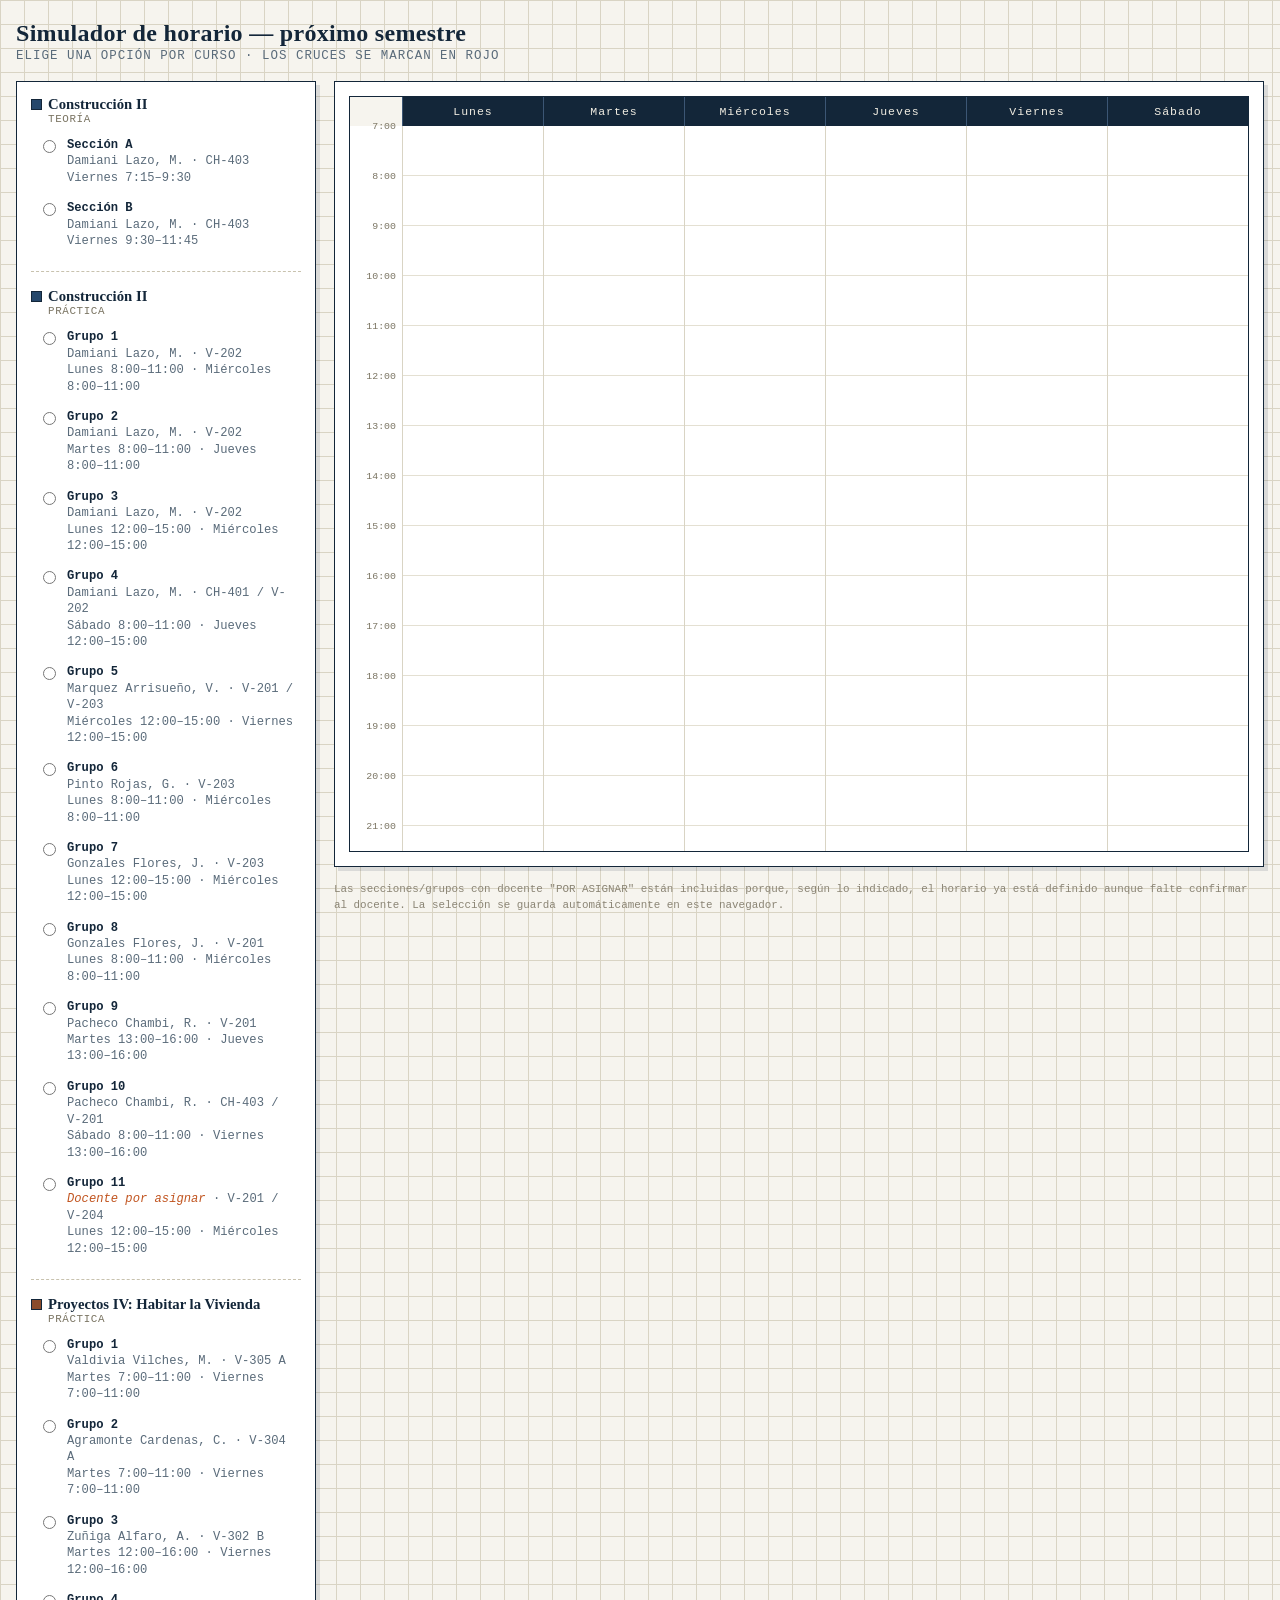
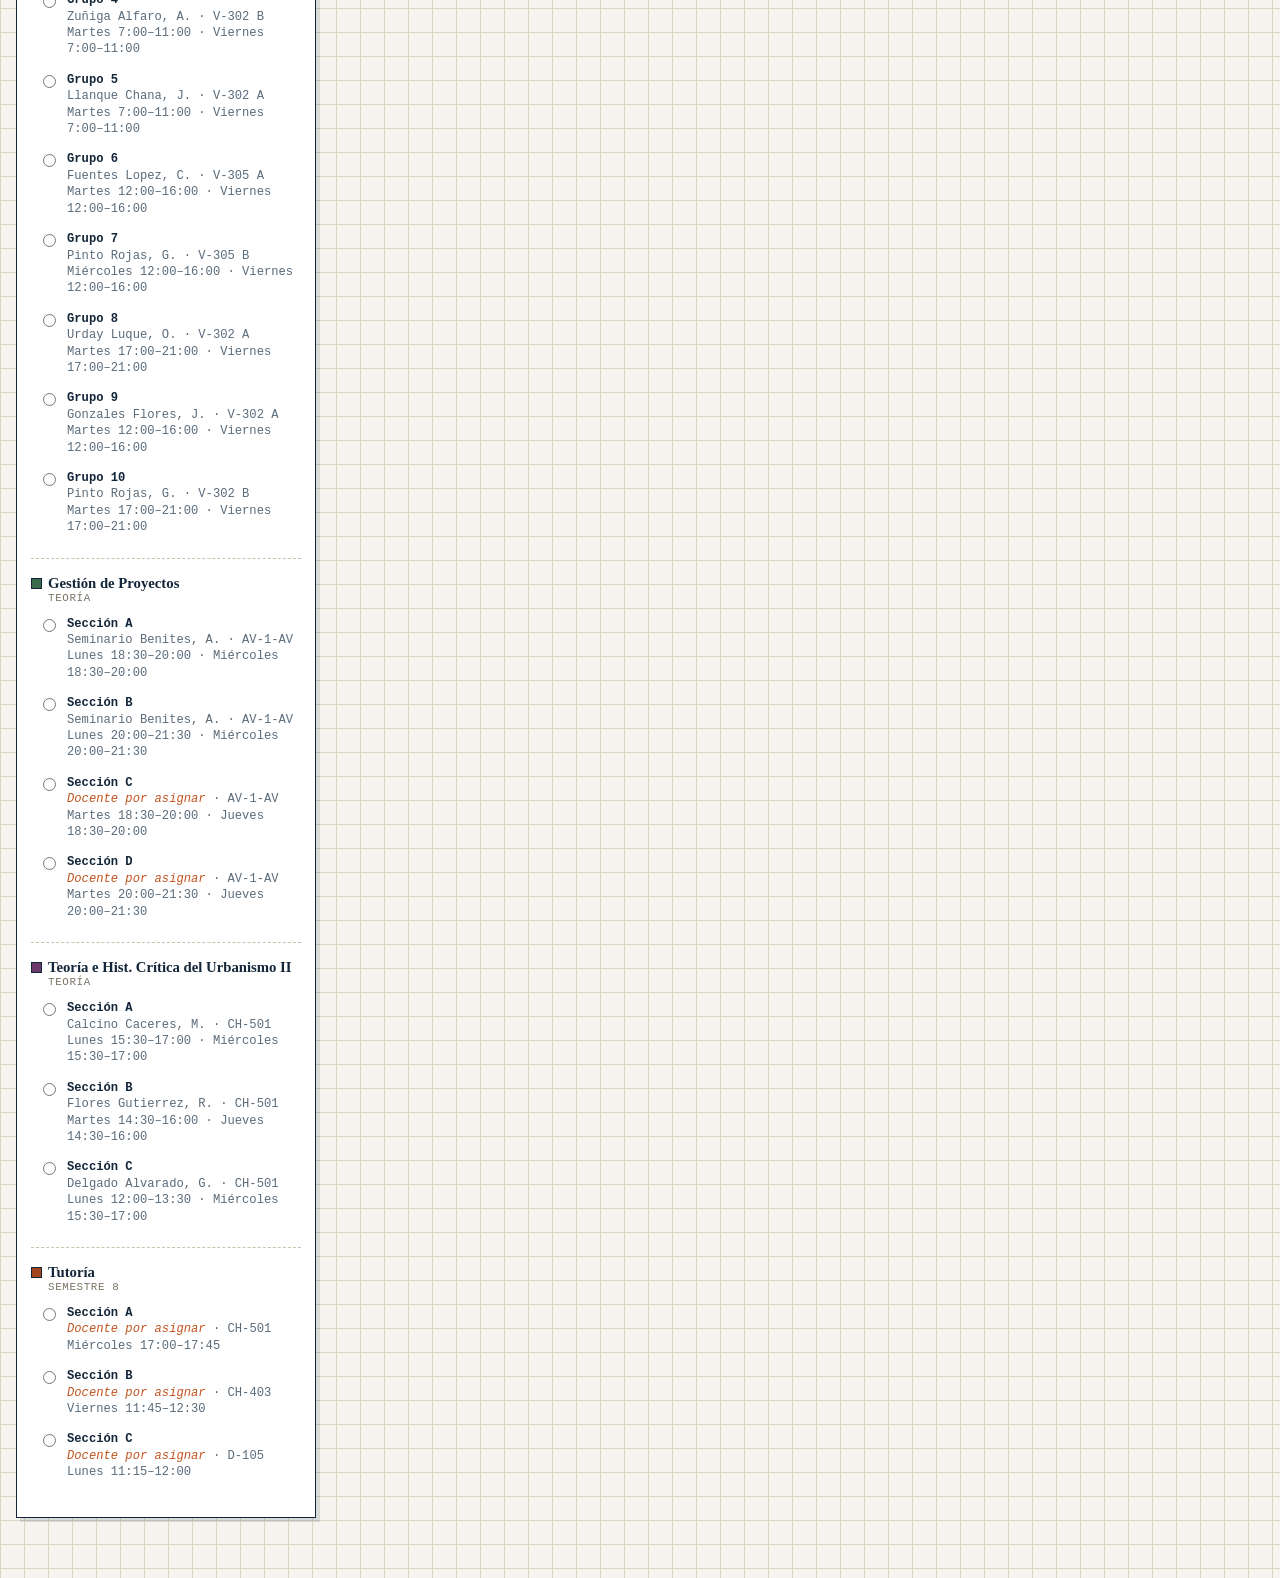
==== SIMULADOR-HORARIO.html @ 39f93ab5 "Create SIMULADOR-HORARIO.html" ====
<!DOCTYPE html>
<html lang="es">
<head>
<meta charset="UTF-8">
<meta name="viewport" content="width=device-width, initial-scale=1.0">
<title>Simulador de Horario — Próximo Semestre</title>
<style>
  :root{
    --paper:#f6f4ee;
    --paper-line:#d9d4c4;
    --ink:#1c2b3a;
    --blue:#25476b;
    --blue-deep:#132639;
    --accent:#c1541f;
    --danger:#b3261e;
    --danger-bg:#fdeceb;
    --ok:#3a6b4c;
    --card:#ffffff;
  }
  *{box-sizing:border-box;}
  body{
    margin:0;
    background:var(--paper);
    background-image:
      linear-gradient(var(--paper-line) 1px, transparent 1px),
      linear-gradient(90deg, var(--paper-line) 1px, transparent 1px);
    background-size:24px 24px;
    color:var(--ink);
    font-family:'Courier New', ui-monospace, monospace;
    padding:20px 16px 60px;
  }
  h1{
    font-family:'Georgia', serif;
    font-size:1.5rem;
    letter-spacing:0.3px;
    margin:0 0 2px;
    color:var(--blue-deep);
  }
  .subtitle{
    font-size:0.78rem;
    color:#5a6b7a;
    margin:0 0 18px;
    text-transform:uppercase;
    letter-spacing:1px;
  }
  .layout{
    display:grid;
    grid-template-columns: 300px 1fr;
    gap:18px;
    align-items:start;
  }
  @media (max-width: 880px){
    .layout{grid-template-columns:1fr;}
  }
  .panel{
    background:var(--card);
    border:1.5px solid var(--blue-deep);
    box-shadow:4px 4px 0 rgba(19,38,57,0.12);
    padding:14px;
  }
  .course-group{
    margin-bottom:16px;
    padding-bottom:14px;
    border-bottom:1px dashed #c8c2ae;
  }
  .course-group:last-child{border-bottom:none;margin-bottom:0;}
  .course-title{
    font-family:'Georgia', serif;
    font-size:0.92rem;
    font-weight:bold;
    color:var(--blue-deep);
    display:flex;
    align-items:center;
    gap:6px;
  }
  .swatch{
    width:11px;height:11px;
    border:1px solid var(--blue-deep);
    display:inline-block;
    flex-shrink:0;
  }
  .course-sub{
    font-size:0.68rem;
    color:#7a7462;
    text-transform:uppercase;
    letter-spacing:0.6px;
    margin:0 0 6px 17px;
  }
  .option{
    display:flex;
    align-items:flex-start;
    gap:8px;
    padding:5px 6px;
    margin:2px 0;
    cursor:pointer;
    font-size:0.76rem;
    line-height:1.35;
    border:1px solid transparent;
  }
  .option:hover{background:#f1efe6;}
  .option input{margin-top:3px;accent-color:var(--blue);flex-shrink:0;}
  .option .opt-label{font-weight:bold;color:var(--blue-deep);}
  .option .opt-meta{color:#5a6b7a;display:block;}
  .option.selected{background:#eef2ea;border-color:var(--ok);}
  .por-asignar{color:var(--accent);font-style:italic;}
  .clear-btn{
    font-size:0.65rem;
    color:var(--accent);
    text-decoration:underline;
    cursor:pointer;
    margin:2px 0 0 17px;
    display:inline-block;
    background:none;border:none;padding:0;
    font-family:inherit;
  }
  .warning-banner{
    background:var(--danger-bg);
    border:1.5px solid var(--danger);
    color:var(--danger);
    padding:10px 14px;
    font-size:0.8rem;
    margin-bottom:14px;
    display:none;
    line-height:1.5;
  }
  .warning-banner.show{display:block;}
  .warning-banner strong{display:block;margin-bottom:4px;font-size:0.82rem;}
  .no-conflict{
    background:#eef2ea;
    border:1.5px solid var(--ok);
    color:var(--ok);
    padding:8px 14px;
    font-size:0.78rem;
    margin-bottom:14px;
  }
  .grid-wrap{overflow-x:auto;}
  .schedule{
    position:relative;
    display:grid;
    grid-template-columns: 52px repeat(6, minmax(110px,1fr));
    border:1.5px solid var(--blue-deep);
    min-width:760px;
  }
  .day-head{
    background:var(--blue-deep);
    color:#f1ede2;
    text-align:center;
    font-size:0.72rem;
    letter-spacing:1px;
    padding:8px 4px;
    border-left:1px solid #3c5674;
  }
  .day-head.corner{background:var(--paper);border-left:none;}
  .hour-col{
    position:relative;
    border-left:1px solid #d9d4c4;
    background: repeating-linear-gradient(
      to bottom,
      transparent,
      transparent 49px,
      #e4e0d2 49px,
      #e4e0d2 50px
    );
  }
  .hour-labels{position:relative;}
  .hour-label{
    position:absolute;
    right:6px;
    transform:translateY(-50%);
    font-size:0.62rem;
    color:#7a7462;
  }
  .block{
    position:absolute;
    left:2px;right:2px;
    border-radius:2px;
    padding:4px 5px;
    font-size:0.62rem;
    line-height:1.25;
    color:#fff;
    overflow:hidden;
    box-shadow:1px 1px 0 rgba(0,0,0,0.15);
    border:1px solid rgba(0,0,0,0.2);
  }
  .block.conflict{
    outline:2px solid var(--danger);
    outline-offset:-2px;
    animation:pulse 1.4s infinite;
  }
  @keyframes pulse{
    0%,100%{box-shadow:1px 1px 0 rgba(0,0,0,0.15);}
    50%{box-shadow:0 0 0 3px rgba(179,38,30,0.35);}
  }
  .block strong{display:block;font-size:0.66rem;}
  .footer-note{
    font-size:0.68rem;
    color:#8a8474;
    margin-top:14px;
    line-height:1.5;
  }
</style>
</head>
<body>

<h1>Simulador de horario — próximo semestre</h1>
<p class="subtitle">Elige una opción por curso · los cruces se marcan en rojo</p>

<div class="layout">

  <div class="panel" id="course-panel"></div>

  <div>
    <div id="warning-banner" class="warning-banner"></div>
    <div id="no-conflict" class="no-conflict" style="display:none;">✓ Sin cruces de horario con la selección actual.</div>
    <div class="panel grid-wrap">
      <div class="schedule" id="schedule"></div>
    </div>
    <p class="footer-note">
      Las secciones/grupos con docente "POR ASIGNAR" están incluidas porque, según lo indicado, el horario ya está definido aunque falte confirmar al docente.
      La selección se guarda automáticamente en este navegador.
    </p>
  </div>

</div>

<script>
const DAYS = ["LUN","MAR","MIE","JUE","VIE","SAB"];
const DAY_NAMES = {LUN:"Lunes",MAR:"Martes",MIE:"Miércoles",JUE:"Jueves",VIE:"Viernes",SAB:"Sábado"};
const START_HOUR = 7;   // 7:00
const END_HOUR = 21.5;  // 21:30
const PX_PER_MIN = 50/60;

function t(str){ // "7:15" -> minutes
  const [h,m] = str.split(":").map(Number);
  return h*60+m;
}

const COLORS = ["#25476b","#8a4b2b","#3a6b4c","#6b3a6b","#a1461f","#2f6b6b"];

const courseGroups = [
  {
    id:"constr2-teo", course:"Construcción II", label:"Teoría", color:COLORS[0],
    options:[
      {id:"A", docente:"Damiani Lazo, M.", ambiente:"CH-403", sessions:[{day:"VIE",start:"7:15",end:"9:30"}]},
      {id:"B", docente:"Damiani Lazo, M.", ambiente:"CH-403", sessions:[{day:"VIE",start:"9:30",end:"11:45"}]},
    ]
  },
  {
    id:"constr2-prac", course:"Construcción II", label:"Práctica", color:COLORS[0],
    options:[
      {id:"1", docente:"Damiani Lazo, M.", ambiente:"V-202", sessions:[{day:"LUN",start:"8:00",end:"11:00"},{day:"MIE",start:"8:00",end:"11:00"}]},
      {id:"2", docente:"Damiani Lazo, M.", ambiente:"V-202", sessions:[{day:"MAR",start:"8:00",end:"11:00"},{day:"JUE",start:"8:00",end:"11:00"}]},
      {id:"3", docente:"Damiani Lazo, M.", ambiente:"V-202", sessions:[{day:"LUN",start:"12:00",end:"15:00"},{day:"MIE",start:"12:00",end:"15:00"}]},
      {id:"4", docente:"Damiani Lazo, M.", ambiente:"CH-401 / V-202", sessions:[{day:"SAB",start:"8:00",end:"11:00"},{day:"JUE",start:"12:00",end:"15:00"}]},
      {id:"5", docente:"Marquez Arrisueño, V.", ambiente:"V-201 / V-203", sessions:[{day:"MIE",start:"12:00",end:"15:00"},{day:"VIE",start:"12:00",end:"15:00"}]},
      {id:"6", docente:"Pinto Rojas, G.", ambiente:"V-203", sessions:[{day:"LUN",start:"8:00",end:"11:00"},{day:"MIE",start:"8:00",end:"11:00"}]},
      {id:"7", docente:"Gonzales Flores, J.", ambiente:"V-203", sessions:[{day:"LUN",start:"12:00",end:"15:00"},{day:"MIE",start:"12:00",end:"15:00"}]},
      {id:"8", docente:"Gonzales Flores, J.", ambiente:"V-201", sessions:[{day:"LUN",start:"8:00",end:"11:00"},{day:"MIE",start:"8:00",end:"11:00"}]},
      {id:"9", docente:"Pacheco Chambi, R.", ambiente:"V-201", sessions:[{day:"MAR",start:"13:00",end:"16:00"},{day:"JUE",start:"13:00",end:"16:00"}]},
      {id:"10", docente:"Pacheco Chambi, R.", ambiente:"CH-403 / V-201", sessions:[{day:"SAB",start:"8:00",end:"11:00"},{day:"VIE",start:"13:00",end:"16:00"}]},
      {id:"11", docente:"POR ASIGNAR", ambiente:"V-201 / V-204", sessions:[{day:"LUN",start:"12:00",end:"15:00"},{day:"MIE",start:"12:00",end:"15:00"}]},
    ]
  },
  {
    id:"proy4-prac", course:"Proyectos IV: Habitar la Vivienda", label:"Práctica", color:COLORS[1],
    options:[
      {id:"1", docente:"Valdivia Vilches, M.", ambiente:"V-305 A", sessions:[{day:"MAR",start:"7:00",end:"11:00"},{day:"VIE",start:"7:00",end:"11:00"}]},
      {id:"2", docente:"Agramonte Cardenas, C.", ambiente:"V-304 A", sessions:[{day:"MAR",start:"7:00",end:"11:00"},{day:"VIE",start:"7:00",end:"11:00"}]},
      {id:"3", docente:"Zuñiga Alfaro, A.", ambiente:"V-302 B", sessions:[{day:"MAR",start:"12:00",end:"16:00"},{day:"VIE",start:"12:00",end:"16:00"}]},
      {id:"4", docente:"Zuñiga Alfaro, A.", ambiente:"V-302 B", sessions:[{day:"MAR",start:"7:00",end:"11:00"},{day:"VIE",start:"7:00",end:"11:00"}]},
      {id:"5", docente:"Llanque Chana, J.", ambiente:"V-302 A", sessions:[{day:"MAR",start:"7:00",end:"11:00"},{day:"VIE",start:"7:00",end:"11:00"}]},
      {id:"6", docente:"Fuentes Lopez, C.", ambiente:"V-305 A", sessions:[{day:"MAR",start:"12:00",end:"16:00"},{day:"VIE",start:"12:00",end:"16:00"}]},
      {id:"7", docente:"Pinto Rojas, G.", ambiente:"V-305 B", sessions:[{day:"MIE",start:"12:00",end:"16:00"},{day:"VIE",start:"12:00",end:"16:00"}]},
      {id:"8", docente:"Urday Luque, O.", ambiente:"V-302 A", sessions:[{day:"MAR",start:"17:00",end:"21:00"},{day:"VIE",start:"17:00",end:"21:00"}]},
      {id:"9", docente:"Gonzales Flores, J.", ambiente:"V-302 A", sessions:[{day:"MAR",start:"12:00",end:"16:00"},{day:"VIE",start:"12:00",end:"16:00"}]},
      {id:"10", docente:"Pinto Rojas, G.", ambiente:"V-302 B", sessions:[{day:"MAR",start:"17:00",end:"21:00"},{day:"VIE",start:"17:00",end:"21:00"}]},
    ]
  },
  {
    id:"gestion-teo", course:"Gestión de Proyectos", label:"Teoría", color:COLORS[2],
    options:[
      {id:"A", docente:"Seminario Benites, A.", ambiente:"AV-1-AV", sessions:[{day:"LUN",start:"18:30",end:"20:00"},{day:"MIE",start:"18:30",end:"20:00"}]},
      {id:"B", docente:"Seminario Benites, A.", ambiente:"AV-1-AV", sessions:[{day:"LUN",start:"20:00",end:"21:30"},{day:"MIE",start:"20:00",end:"21:30"}]},
      {id:"C", docente:"POR ASIGNAR", ambiente:"AV-1-AV", sessions:[{day:"MAR",start:"18:30",end:"20:00"},{day:"JUE",start:"18:30",end:"20:00"}]},
      {id:"D", docente:"POR ASIGNAR", ambiente:"AV-1-AV", sessions:[{day:"MAR",start:"20:00",end:"21:30"},{day:"JUE",start:"20:00",end:"21:30"}]},
    ]
  },
  {
    id:"thcu2-teo", course:"Teoría e Hist. Crítica del Urbanismo II", label:"Teoría", color:COLORS[3],
    options:[
      {id:"A", docente:"Calcino Caceres, M.", ambiente:"CH-501", sessions:[{day:"LUN",start:"15:30",end:"17:00"},{day:"MIE",start:"15:30",end:"17:00"}]},
      {id:"B", docente:"Flores Gutierrez, R.", ambiente:"CH-501", sessions:[{day:"MAR",start:"14:30",end:"16:00"},{day:"JUE",start:"14:30",end:"16:00"}]},
      {id:"C", docente:"Delgado Alvarado, G.", ambiente:"CH-501", sessions:[{day:"LUN",start:"12:00",end:"13:30"},{day:"MIE",start:"15:30",end:"17:00"}]},
    ]
  },
  {
    id:"tutoria", course:"Tutoría", label:"Semestre 8", color:COLORS[4],
    options:[
      {id:"A", docente:"POR ASIGNAR", ambiente:"CH-501", sessions:[{day:"MIE",start:"17:00",end:"17:45"}]},
      {id:"B", docente:"POR ASIGNAR", ambiente:"CH-403", sessions:[{day:"VIE",start:"11:45",end:"12:30"}]},
      {id:"C", docente:"POR ASIGNAR", ambiente:"D-105", sessions:[{day:"LUN",start:"11:15",end:"12:00"}]},
    ]
  },
];

const STORAGE_KEY = "horario-sim-selecciones";
let selections = JSON.parse(localStorage.getItem(STORAGE_KEY) || "{}");

function saveSelections(){
  localStorage.setItem(STORAGE_KEY, JSON.stringify(selections));
}

function renderPanel(){
  const panel = document.getElementById("course-panel");
  panel.innerHTML = "";
  courseGroups.forEach(group=>{
    const div = document.createElement("div");
    div.className = "course-group";

    const title = document.createElement("div");
    title.className = "course-title";
    title.innerHTML = `<span class="swatch" style="background:${group.color}"></span>${group.course}`;
    div.appendChild(title);

    const sub = document.createElement("div");
    sub.className = "course-sub";
    sub.textContent = group.label;
    div.appendChild(sub);

    group.options.forEach(opt=>{
      const label = document.createElement("label");
      label.className = "option" + (selections[group.id]===opt.id ? " selected":"");
      const sessTxt = opt.sessions.map(s=>`${DAY_NAMES[s.day]} ${s.start}–${s.end}`).join(" · ");
      const docenteTxt = opt.docente === "POR ASIGNAR" ? `<span class="por-asignar">Docente por asignar</span>` : opt.docente;
      label.innerHTML = `
        <input type="radio" name="${group.id}" value="${opt.id}" ${selections[group.id]===opt.id ? "checked":""}>
        <span>
          <span class="opt-label">${group.options.length>1 && !isNaN(opt.id) ? "Grupo "+opt.id : "Sección "+opt.id}</span>
          <span class="opt-meta">${docenteTxt} · ${opt.ambiente}</span>
          <span class="opt-meta">${sessTxt}</span>
        </span>
      `;
      label.querySelector("input").addEventListener("change", ()=>{
        selections[group.id] = opt.id;
        saveSelections();
        renderPanel();
        renderSchedule();
      });
      div.appendChild(label);
    });

    if(selections[group.id]){
      const clear = document.createElement("button");
      clear.className = "clear-btn";
      clear.textContent = "Quitar selección";
      clear.addEventListener("click", ()=>{
        delete selections[group.id];
        saveSelections();
        renderPanel();
        renderSchedule();
      });
      div.appendChild(clear);
    }

    panel.appendChild(div);
  });
}

function buildGridSkeleton(){
  const schedule = document.getElementById("schedule");
  schedule.innerHTML = "";

  const totalMinutes = (END_HOUR-START_HOUR)*60;
  const totalHeight = totalMinutes*PX_PER_MIN;

  const corner = document.createElement("div");
  corner.className = "day-head corner";
  schedule.appendChild(corner);

  DAYS.forEach(d=>{
    const h = document.createElement("div");
    h.className = "day-head";
    h.textContent = DAY_NAMES[d];
    schedule.appendChild(h);
  });

  const hourLabels = document.createElement("div");
  hourLabels.className = "hour-labels";
  hourLabels.style.height = totalHeight+"px";
  for(let hr=Math.ceil(START_HOUR); hr<=Math.floor(END_HOUR); hr++){
    const lbl = document.createElement("div");
    lbl.className = "hour-label";
    lbl.style.top = ((hr-START_HOUR)*60*PX_PER_MIN)+"px";
    lbl.textContent = hr+":00";
    hourLabels.appendChild(lbl);
  }
  schedule.appendChild(hourLabels);

  DAYS.forEach(d=>{
    const col = document.createElement("div");
    col.className = "hour-col";
    col.style.height = totalHeight+"px";
    col.dataset.day = d;
    schedule.appendChild(col);
  });
}

function overlaps(a,b){
  return a.startMin < b.endMin && b.startMin < a.endMin;
}

function renderSchedule(){
  buildGridSkeleton();

  // collect active sessions
  let activeSessions = [];
  courseGroups.forEach(group=>{
    const chosenId = selections[group.id];
    if(!chosenId) return;
    const opt = group.options.find(o=>o.id===chosenId);
    if(!opt) return;
    opt.sessions.forEach(s=>{
      activeSessions.push({
        groupId: group.id,
        courseLabel: group.course + (group.label ? " · "+group.label : ""),
        optId: opt.id,
        color: group.color,
        day: s.day,
        startMin: t(s.start),
        endMin: t(s.end),
        startStr: s.start,
        endStr: s.end,
        ambiente: opt.ambiente
      });
    });
  });

  // detect conflicts (different courses, same day, overlapping)
  let conflicts = [];
  for(let i=0;i<activeSessions.length;i++){
    for(let j=i+1;j<activeSessions.length;j++){
      const a = activeSessions[i], b = activeSessions[j];
      if(a.groupId===b.groupId) continue;
      if(a.day===b.day && overlaps(a,b)){
        conflicts.push([a,b]);
      }
    }
  }

  const conflictKeys = new Set();
  conflicts.forEach(([a,b])=>{
    conflictKeys.add(a.groupId+a.day+a.startMin);
    conflictKeys.add(b.groupId+b.day+b.startMin);
  });

  // render blocks
  const schedule = document.getElementById("schedule");
  DAYS.forEach(day=>{
    const col = schedule.querySelector(`.hour-col[data-day="${day}"]`);
    const sessionsOnDay = activeSessions.filter(s=>s.day===day);
    sessionsOnDay.forEach((s, idx)=>{
      const block = document.createElement("div");
      const key = s.groupId+s.day+s.startMin;
      block.className = "block" + (conflictKeys.has(key) ? " conflict":"");
      block.style.background = s.color;
      block.style.top = ((s.startMin-START_HOUR*60)*PX_PER_MIN)+"px";
      block.style.height = ((s.endMin-s.startMin)*PX_PER_MIN)+"px";
      block.innerHTML = `<strong>${s.courseLabel}</strong>${s.startStr}–${s.endStr}<br>${s.ambiente}`;
      col.appendChild(block);
    });
  });

  // warning banner
  const banner = document.getElementById("warning-banner");
  const noConflict = document.getElementById("no-conflict");
  if(conflicts.length){
    banner.classList.add("show");
    noConflict.style.display = "none";
    banner.innerHTML = "<strong>⚠ Cruce de horario detectado — no podrás matricular así:</strong>" +
      conflicts.map(([a,b])=>
        `${a.courseLabel} (${a.startStr}–${a.endStr}) se cruza con ${b.courseLabel} (${b.startStr}–${b.endStr}) el día ${DAY_NAMES[a.day]}.`
      ).join("<br>");
  } else {
    banner.classList.remove("show");
    if(activeSessions.length>0){
      noConflict.style.display = "block";
    } else {
      noConflict.style.display = "none";
    }
  }
}

renderPanel();
renderSchedule();
</script>

</body>
</html>
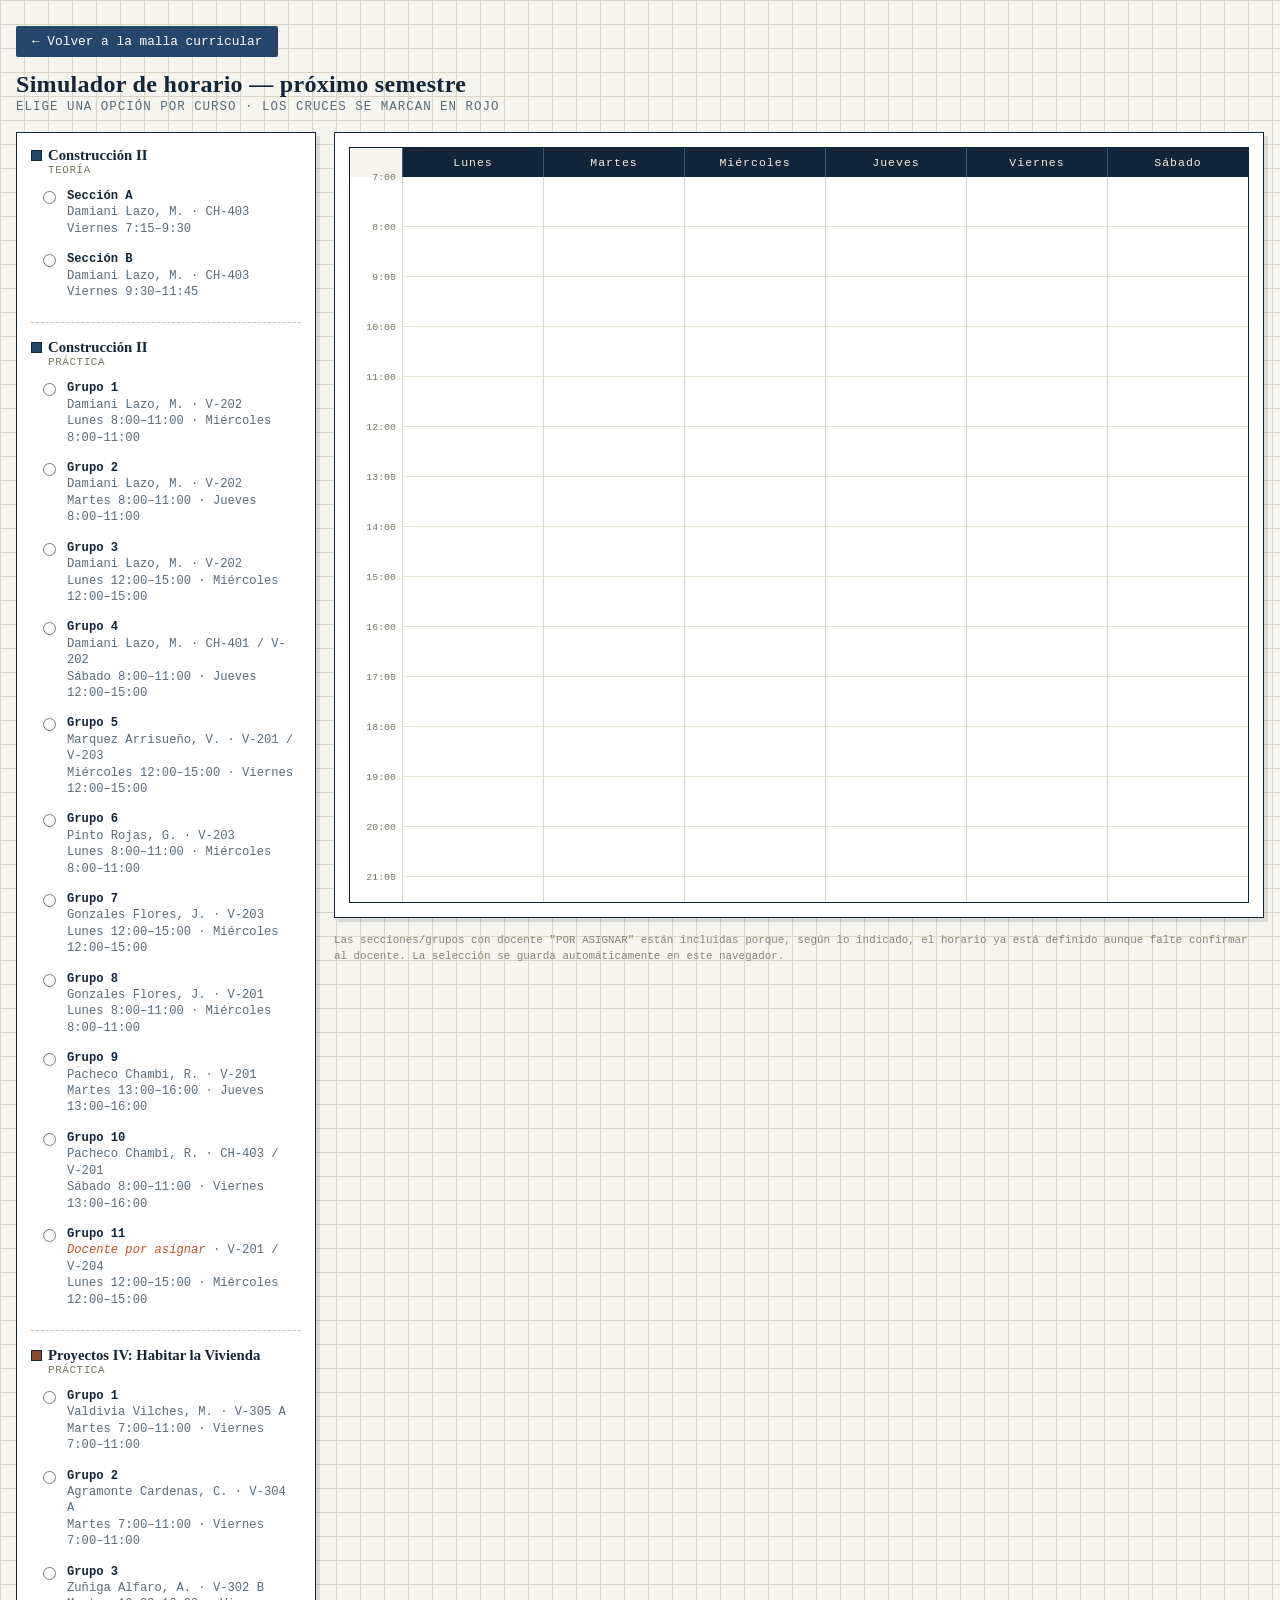
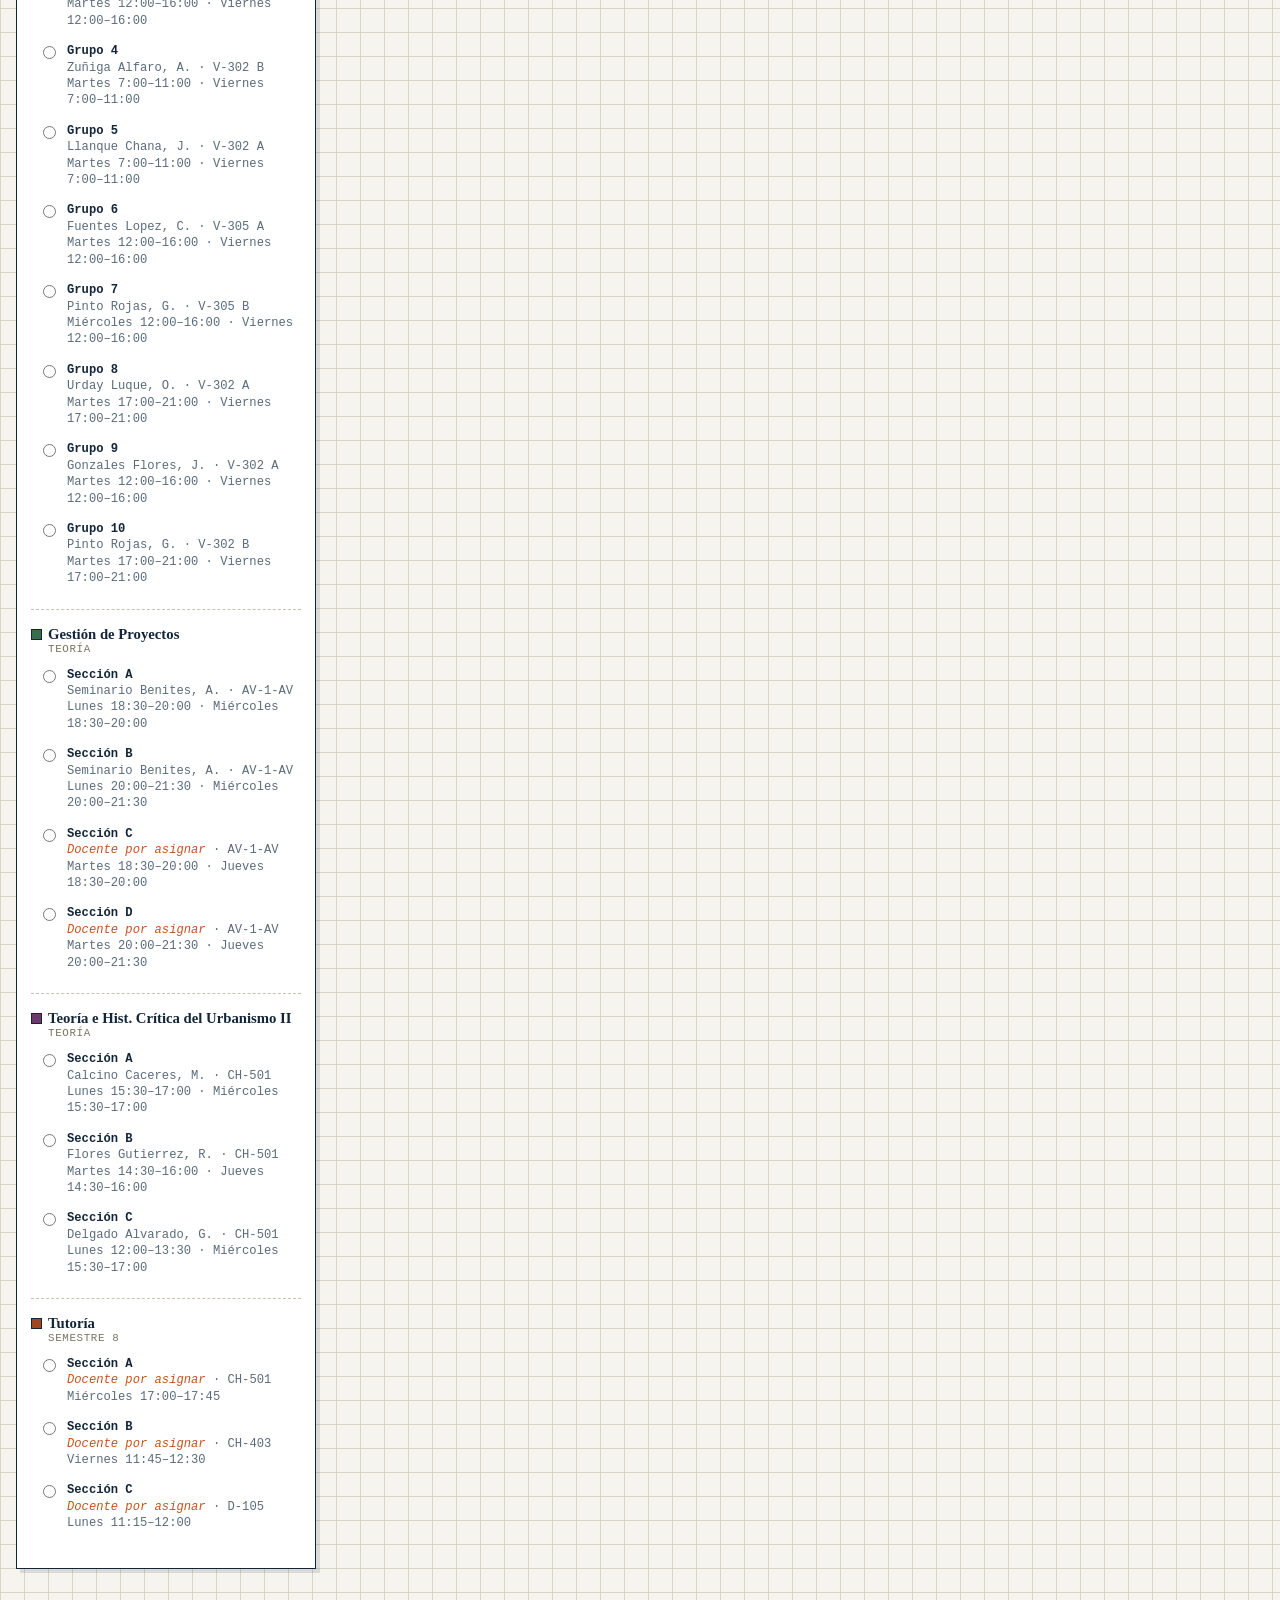
==== commit 97eee2f8: "Update SIMULADOR-HORARIO.html" ====
--- a/SIMULADOR-HORARIO.html
+++ b/SIMULADOR-HORARIO.html
@@ -4,6 +4,9 @@
 <meta charset="UTF-8">
 <meta name="viewport" content="width=device-width, initial-scale=1.0">
 <title>Simulador de Horario — Próximo Semestre</title>
+  <a href="index.html" style="display:inline-block;margin:6px 0 14px;padding:8px 16px;background:var(--blue);color:#fff;text-decoration:none;border-radius:2px;font-size:0.8rem;">
+  ← Volver a la malla curricular
+</a>
 <style>
   :root{
     --paper:#f6f4ee;
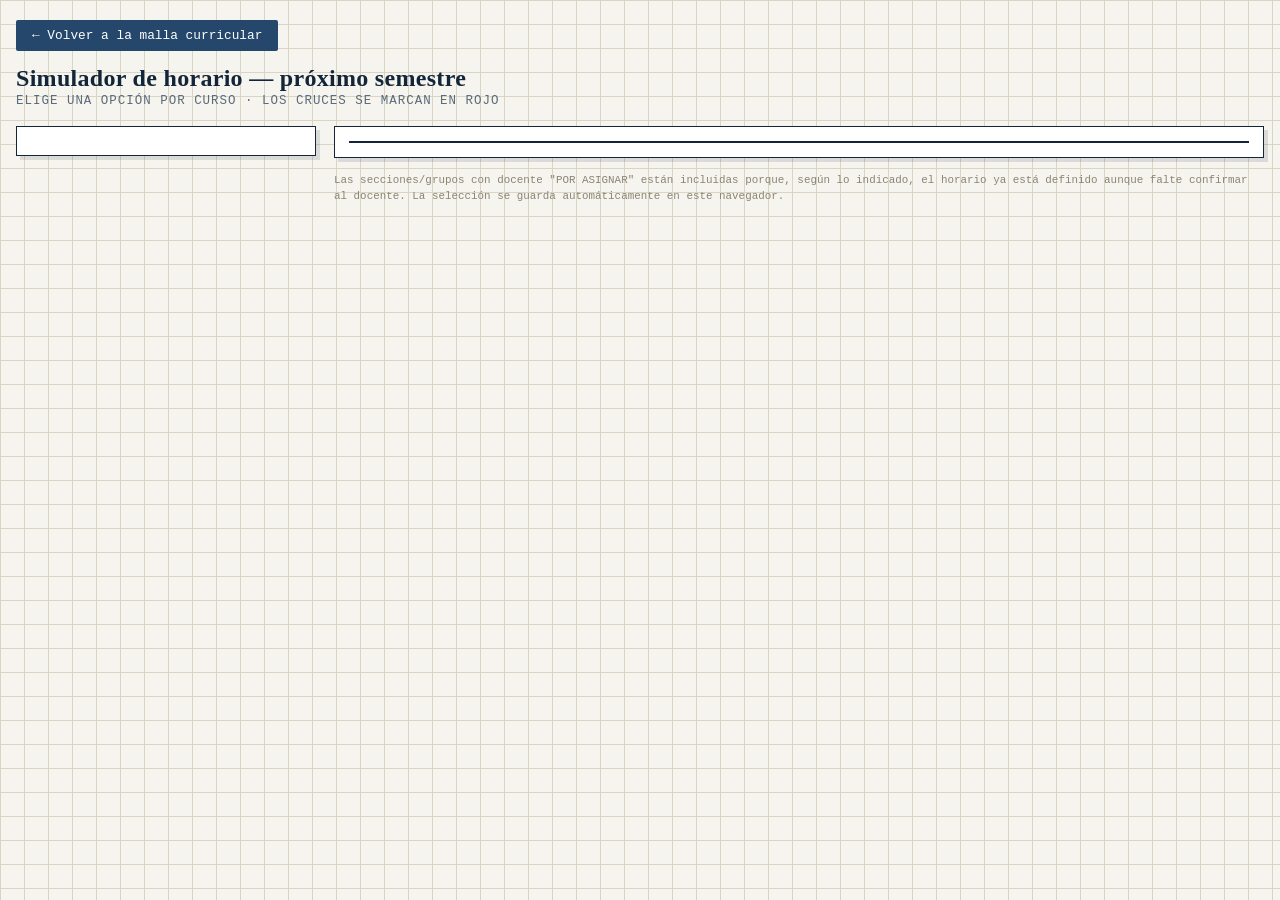
==== commit 9231740c: "Update SIMULADOR-HORARIO.html" ====
--- a/SIMULADOR-HORARIO.html
+++ b/SIMULADOR-HORARIO.html
@@ -4,9 +4,6 @@
 <meta charset="UTF-8">
 <meta name="viewport" content="width=device-width, initial-scale=1.0">
 <title>Simulador de Horario — Próximo Semestre</title>
-  <a href="index.html" style="display:inline-block;margin:6px 0 14px;padding:8px 16px;background:var(--blue);color:#fff;text-decoration:none;border-radius:2px;font-size:0.8rem;">
-  ← Volver a la malla curricular
-</a>
 <style>
   :root{
     --paper:#f6f4ee;
@@ -32,6 +29,16 @@
     font-family:'Courier New', ui-monospace, monospace;
     padding:20px 16px 60px;
   }
+  .volver{
+    display:inline-block;
+    margin:0 0 14px;
+    padding:8px 16px;
+    background:var(--blue);
+    color:#fff;
+    text-decoration:none;
+    border-radius:2px;
+    font-size:0.8rem;
+  }
   h1{
     font-family:'Georgia', serif;
     font-size:1.5rem;
@@ -54,6 +61,12 @@
   }
   @media (max-width: 880px){
     .layout{grid-template-columns:1fr;}
+    .calendario-col{position:static;}
+  }
+  .calendario-col{
+    position:sticky;
+    top:16px;
+    align-self:start;
   }
   .panel{
     background:var(--card);
@@ -201,10 +214,114 @@
     margin-top:14px;
     line-height:1.5;
   }
+
+  .btn-agregar-curso{
+    display:block;
+    width:100%;
+    margin-top:6px;
+    padding:9px 10px;
+    background:var(--blue-deep);
+    color:#f1ede2;
+    border:none;
+    font-family:inherit;
+    font-size:0.76rem;
+    cursor:pointer;
+    letter-spacing:0.3px;
+  }
+  .btn-agregar-curso:hover{background:var(--blue);}
+
+  .form-curso{
+    margin-top:12px;
+    padding-top:12px;
+    border-top:2px dashed #c8c2ae;
+  }
+  .form-curso label{
+    display:block;
+    font-size:0.66rem;
+    text-transform:uppercase;
+    letter-spacing:0.6px;
+    color:#7a7462;
+    margin:8px 0 3px;
+  }
+  .form-curso input[type="text"],
+  .form-curso input[type="time"],
+  .form-curso select{
+    width:100%;
+    padding:6px 7px;
+    font-family:inherit;
+    font-size:0.76rem;
+    border:1px solid #c8c2ae;
+    background:#fff;
+    color:var(--ink);
+  }
+  .form-curso input[type="color"]{
+    width:44px;height:26px;border:1px solid #c8c2ae;padding:0;cursor:pointer;
+  }
+  .opcion-box{
+    border:1px solid #c8c2ae;
+    padding:8px;
+    margin-top:10px;
+    background:#faf8f2;
+  }
+  .opcion-box .cabecera-opcion{
+    display:flex;
+    justify-content:space-between;
+    align-items:center;
+    font-size:0.7rem;
+    font-weight:bold;
+    color:var(--blue-deep);
+  }
+  .sesion-row{
+    display:flex;
+    gap:6px;
+    align-items:center;
+    margin-top:6px;
+  }
+  .sesion-row select{flex:1;}
+  .sesion-row input[type="time"]{flex:1;}
+  .mini-x{
+    background:none;border:none;color:var(--danger);cursor:pointer;
+    font-size:0.9rem;line-height:1;padding:2px 4px;
+  }
+  .btn-linea{
+    font-size:0.66rem;
+    color:var(--blue);
+    text-decoration:underline;
+    background:none;border:none;cursor:pointer;
+    font-family:inherit;
+    margin-top:6px;
+    padding:0;
+    display:inline-block;
+  }
+  .form-curso .acciones-form{
+    display:flex;
+    gap:8px;
+    margin-top:14px;
+  }
+  .form-curso .acciones-form button{
+    flex:1;
+    padding:8px;
+    font-family:inherit;
+    font-size:0.74rem;
+    cursor:pointer;
+    border:1px solid var(--blue-deep);
+  }
+  .btn-guardar-curso{background:var(--ok);color:#fff;border-color:var(--ok) !important;}
+  .btn-cancelar-curso{background:#fff;color:var(--ink);}
+  .eliminar-curso{
+    margin-left:auto;
+    font-size:0.62rem;
+    color:var(--danger);
+    text-decoration:underline;
+    background:none;border:none;cursor:pointer;
+    font-family:inherit;
+  }
 </style>
 </head>
 <body>
 
+<a href="index.html" class="volver">← Volver a la malla curricular</a>
+
 <h1>Simulador de horario — próximo semestre</h1>
 <p class="subtitle">Elige una opción por curso · los cruces se marcan en rojo</p>
 
@@ -212,7 +329,7 @@
 
   <div class="panel" id="course-panel"></div>
 
-  <div>
+  <div class="calendario-col">
     <div id="warning-banner" class="warning-banner"></div>
     <div id="no-conflict" class="no-conflict" style="display:none;">✓ Sin cruces de horario con la selección actual.</div>
     <div class="panel grid-wrap">
@@ -238,7 +355,7 @@
   return h*60+m;
 }
 
-const COLORS = ["#25476b","#8a4b2b","#3a6b4c","#6b3a6b","#a1461f","#2f6b6b"];
+const COLORS = ["#5c7ea3","#b06a44","#5c8a6e","#7d5a86","#b8863f","#3f7d7a"];
 
 const courseGroups = [
   {
@@ -307,10 +424,19 @@
 ];
 
 const STORAGE_KEY = "horario-sim-selecciones";
+const CUSTOM_KEY = "horario-sim-cursos-personalizados";
 let selections = JSON.parse(localStorage.getItem(STORAGE_KEY) || "{}");
+
+const BASE_COURSE_GROUPS = courseGroups;
+let customGroups = JSON.parse(localStorage.getItem(CUSTOM_KEY) || "[]");
+courseGroups = BASE_COURSE_GROUPS.concat(customGroups);
 
 function saveSelections(){
   localStorage.setItem(STORAGE_KEY, JSON.stringify(selections));
+}
+function saveCustomGroups(){
+  localStorage.setItem(CUSTOM_KEY, JSON.stringify(customGroups));
+  courseGroups = BASE_COURSE_GROUPS.concat(customGroups);
 }
 
 function renderPanel(){
@@ -323,6 +449,22 @@
     const title = document.createElement("div");
     title.className = "course-title";
     title.innerHTML = `<span class="swatch" style="background:${group.color}"></span>${group.course}`;
+    if (group.custom) {
+      const del = document.createElement("button");
+      del.className = "eliminar-curso";
+      del.textContent = "eliminar";
+      del.addEventListener("click", (ev) => {
+        ev.stopPropagation();
+        if (!confirm(`¿Eliminar "${group.course}" de la lista?`)) return;
+        customGroups = customGroups.filter(g => g.id !== group.id);
+        delete selections[group.id];
+        saveCustomGroups();
+        saveSelections();
+        renderPanel();
+        renderSchedule();
+      });
+      title.appendChild(del);
+    }
     div.appendChild(title);
 
     const sub = document.createElement("div");
@@ -366,6 +508,121 @@
     }
 
     panel.appendChild(div);
+  });
+
+  const btnAgregar = document.createElement("button");
+  btnAgregar.className = "btn-agregar-curso";
+  btnAgregar.textContent = "+ Agregar curso / horario / aula para próximo semestre";
+  btnAgregar.addEventListener("click", () => renderFormularioNuevoCurso(panel, btnAgregar));
+  panel.appendChild(btnAgregar);
+}
+
+function crearFilaSesion(cont){
+  const row = document.createElement("div");
+  row.className = "sesion-row";
+  row.innerHTML = `
+    <select class="f-dia">
+      ${DAYS.map(d=>`<option value="${d}">${DAY_NAMES[d]}</option>`).join("")}
+    </select>
+    <input type="time" class="f-inicio" value="08:00">
+    <input type="time" class="f-fin" value="10:00">
+    <button type="button" class="mini-x" title="Quitar sesión">×</button>
+  `;
+  row.querySelector(".mini-x").addEventListener("click", () => row.remove());
+  cont.appendChild(row);
+}
+
+function crearFilaOpcion(cont, numero){
+  const box = document.createElement("div");
+  box.className = "opcion-box";
+  box.innerHTML = `
+    <div class="cabecera-opcion">
+      <span>Opción/Grupo ${numero}</span>
+      <button type="button" class="mini-x" title="Quitar opción">×</button>
+    </div>
+    <label>Docente</label>
+    <input type="text" class="f-docente" placeholder="Nombre del docente o 'POR ASIGNAR'">
+    <label>Ambiente</label>
+    <input type="text" class="f-ambiente" placeholder="Ej. V-202">
+    <div class="f-sesiones"></div>
+    <button type="button" class="btn-linea f-add-sesion">+ agregar sesión (día/hora)</button>
+  `;
+  const sesionesCont = box.querySelector(".f-sesiones");
+  crearFilaSesion(sesionesCont);
+  box.querySelector(".f-add-sesion").addEventListener("click", () => crearFilaSesion(sesionesCont));
+  box.querySelector(".mini-x").addEventListener("click", () => box.remove());
+  cont.appendChild(box);
+}
+
+function renderFormularioNuevoCurso(panel, btnAgregar){
+  if (document.getElementById("form-curso")) return;
+  btnAgregar.style.display = "none";
+
+  const form = document.createElement("div");
+  form.className = "form-curso";
+  form.id = "form-curso";
+  form.innerHTML = `
+    <label>Nombre del curso</label>
+    <input type="text" id="f-curso-nombre" placeholder="Ej. Proyectos XI">
+    <label>Etiqueta (Teoría, Práctica, Seminario...)</label>
+    <input type="text" id="f-curso-label" placeholder="Ej. Práctica">
+    <label>Color</label>
+    <input type="color" id="f-curso-color" value="${COLORS[Math.floor(Math.random()*COLORS.length)]}">
+    <div id="f-opciones-cont"></div>
+    <button type="button" class="btn-linea" id="f-add-opcion">+ agregar otra opción/grupo</button>
+    <div class="acciones-form">
+      <button type="button" class="btn-guardar-curso" id="f-guardar">Guardar curso</button>
+      <button type="button" class="btn-cancelar-curso" id="f-cancelar">Cancelar</button>
+    </div>
+  `;
+  panel.appendChild(form);
+
+  const opcionesCont = form.querySelector("#f-opciones-cont");
+  let contadorOpciones = 0;
+  function agregarOpcion(){ contadorOpciones++; crearFilaOpcion(opcionesCont, contadorOpciones); }
+  agregarOpcion();
+
+  form.querySelector("#f-add-opcion").addEventListener("click", agregarOpcion);
+  form.querySelector("#f-cancelar").addEventListener("click", () => {
+    form.remove();
+    btnAgregar.style.display = "block";
+  });
+
+  form.querySelector("#f-guardar").addEventListener("click", () => {
+    const nombre = form.querySelector("#f-curso-nombre").value.trim();
+    const etiqueta = form.querySelector("#f-curso-label").value.trim();
+    const color = form.querySelector("#f-curso-color").value;
+
+    if (!nombre) { alert("Ponle un nombre al curso."); return; }
+
+    const opciones = [];
+    form.querySelectorAll(".opcion-box").forEach((box, idx) => {
+      const docente = box.querySelector(".f-docente").value.trim() || "POR ASIGNAR";
+      const ambiente = box.querySelector(".f-ambiente").value.trim() || "Por confirmar";
+      const sesiones = [];
+      box.querySelectorAll(".sesion-row").forEach(row => {
+        const dia = row.querySelector(".f-dia").value;
+        const inicio = row.querySelector(".f-inicio").value;
+        const fin = row.querySelector(".f-fin").value;
+        if (inicio && fin) sesiones.push({ day: dia, start: inicio, end: fin });
+      });
+      if (sesiones.length) opciones.push({ id: String(idx+1), docente, ambiente, sessions: sesiones });
+    });
+
+    if (!opciones.length) { alert("Agrega al menos una opción con un horario válido."); return; }
+
+    const nuevoGrupo = {
+      id: "custom_" + Date.now(),
+      course: nombre,
+      label: etiqueta || "",
+      color,
+      custom: true,
+      options: opciones
+    };
+    customGroups.push(nuevoGrupo);
+    saveCustomGroups();
+    renderPanel();
+    renderSchedule();
   });
 }
 
